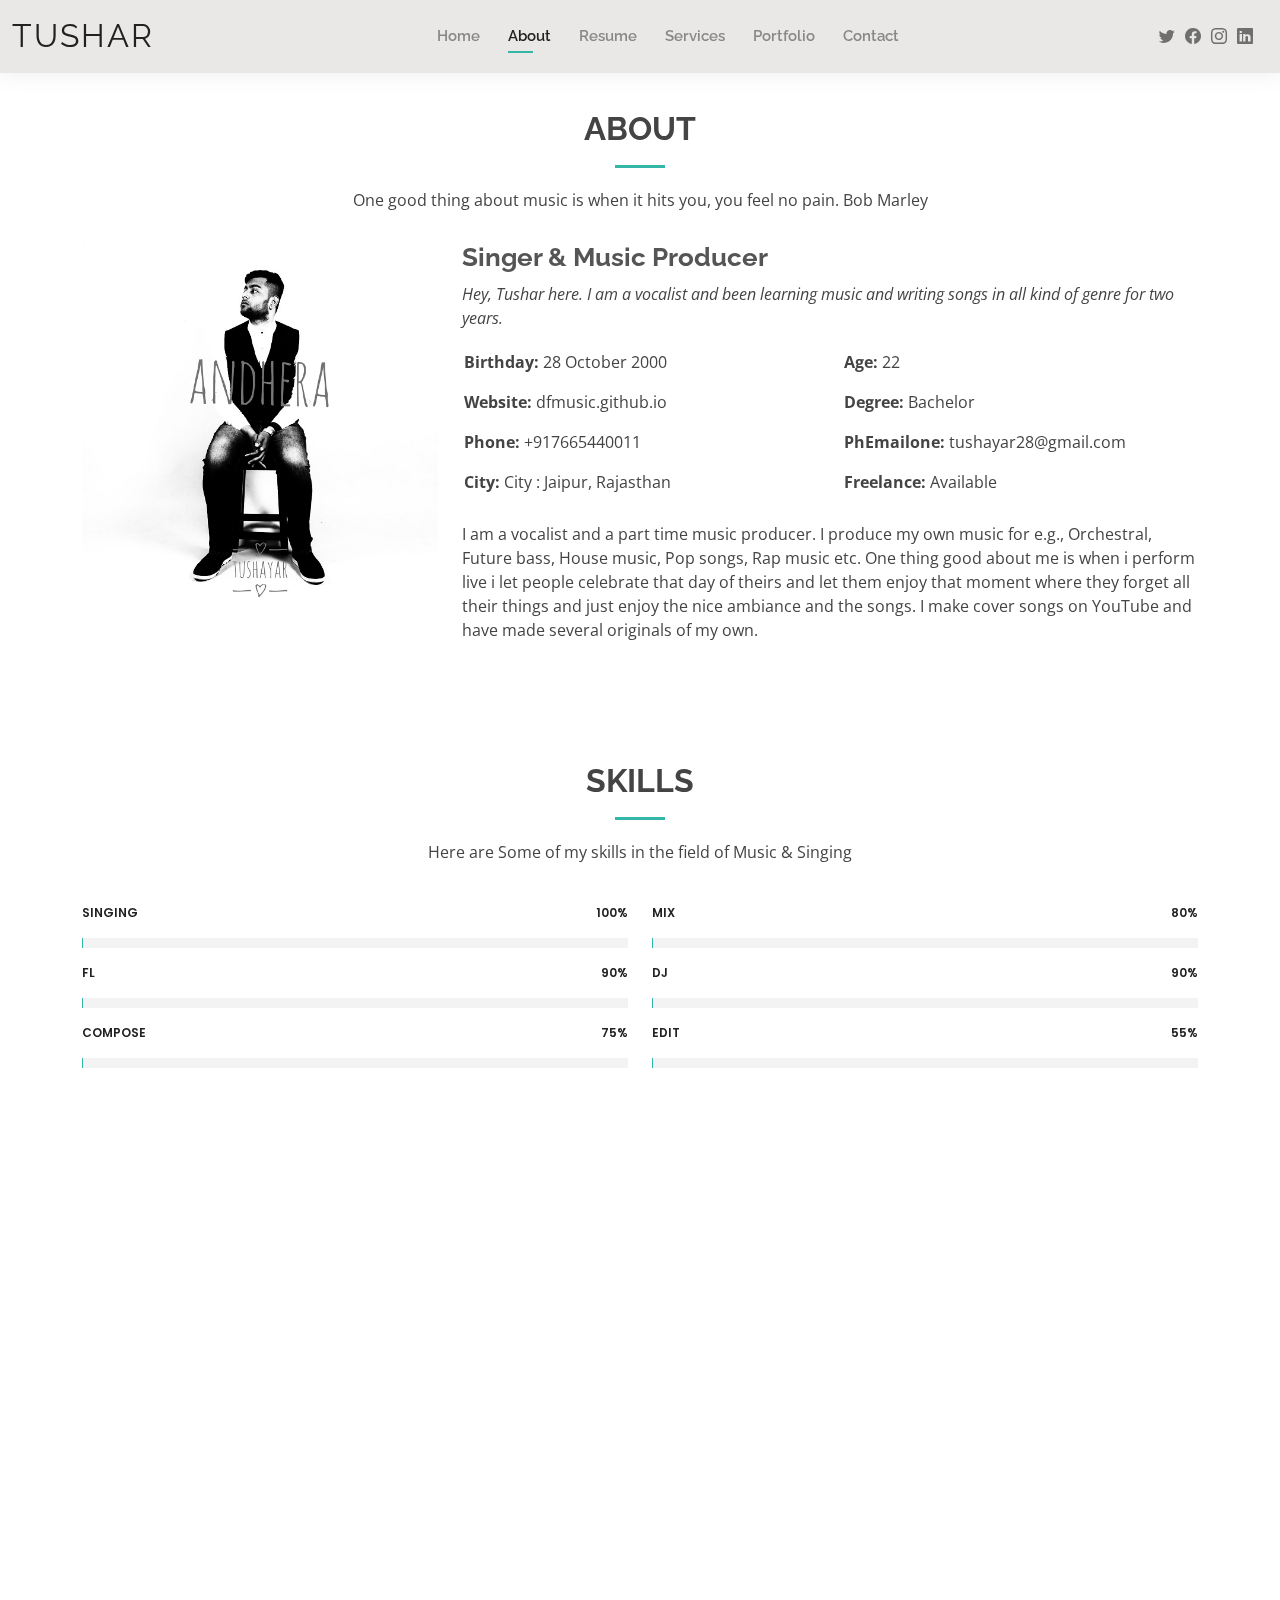
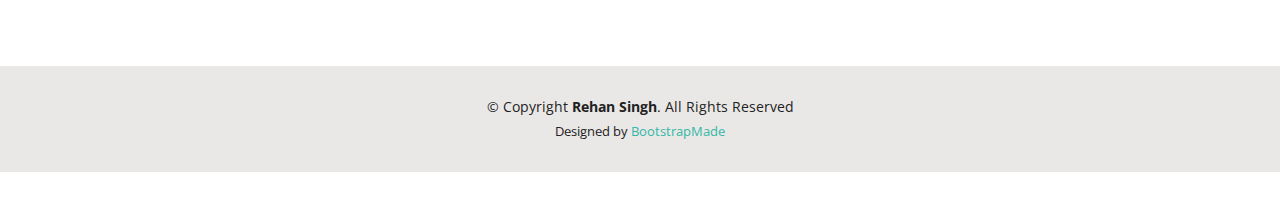
==== about.html @ 3a4e2740 "ReStructured" ====
<!DOCTYPE html>
<html lang="en">

<head>
  <meta charset="utf-8">
  <meta content="width=device-width, initial-scale=1.0" name="viewport">

  <title>About - TUSHAR SHARMA</title>
  <meta content="" name="description">
  <meta content="" name="keywords">

  <!-- Favicons -->
  <link href="assets/img/favicon.png" rel="icon">
  <link href="assets/img/apple-touch-icon.png" rel="apple-touch-icon">

  <!-- Google Fonts -->
  <link href="https://fonts.googleapis.com/css?family=Open+Sans:300,300i,400,400i,600,600i,700,700i|Raleway:300,300i,400,400i,500,500i,600,600i,700,700i|Poppins:300,300i,400,400i,500,500i,600,600i,700,700i" rel="stylesheet">

  <!-- Vendor CSS Files -->
  <link href="assets/vendor/aos/aos.css" rel="stylesheet">
  <link href="assets/vendor/bootstrap/css/bootstrap.min.css" rel="stylesheet">
  <link href="assets/vendor/bootstrap-icons/bootstrap-icons.css" rel="stylesheet">
  <link href="assets/vendor/boxicons/css/boxicons.min.css" rel="stylesheet">
  <link href="assets/vendor/glightbox/css/glightbox.min.css" rel="stylesheet">
  <link href="assets/vendor/swiper/swiper-bundle.min.css" rel="stylesheet">

  <!-- Template Main CSS File -->
  <link href="assets/css/style.css" rel="stylesheet">
</head>

<body>

  <!-- ======= Header ======= -->
  <header id="header" class="fixed-top">
    <div class="container-fluid d-flex justify-content-between align-items-center">

      <h1 class="logo me-auto me-lg-0"><a href="index.html">TUSHAR</a></h1>
      <!-- Uncomment below if you prefer to use an image logo -->
      <!-- <a href="index.html" class="logo"><img src="assets/img/logo.png" alt="" class="img-fluid"></a>-->

      <nav id="navbar" class="navbar order-last order-lg-0">
        <ul>
          <li><a href="index.html">Home</a></li>
          <li><a class="active" href="about.html">About</a></li>
          <li><a href="resume.html">Resume</a></li>
          <li><a href="services.html">Services</a></li>
          <li><a href="portfolio.html">Portfolio</a></li>
          <li><a href="contact.html">Contact</a></li>
        </ul>
        <i class="bi bi-list mobile-nav-toggle"></i>
      </nav><!-- .navbar -->

      <div class="header-social-links">
        <a href="#" class="twitter"><i class="bi bi-twitter"></i></a>
        <a href="#" class="facebook"><i class="bi bi-facebook"></i></a>
        <a href="#" class="instagram"><i class="bi bi-instagram"></i></a>
        <a href="#" class="linkedin"><i class="bi bi-linkedin"></i></i></a>
      </div>

    </div>

  </header><!-- End Header -->

  <main id="main">

    <!-- ======= About Section ======= -->
    <section id="about" class="about">
      <div class="container" data-aos="fade-up">

        <div class="section-title">
          <h2>About</h2>
          <p>One good thing about music is when it hits you, you feel no pain. Bob Marley</p>
        </div>

        <div class="row">
          <div class="col-lg-4">
            <img src="assets/img/about.jpeg" class="img-fluid" alt="">
          </div>
          <div class="col-lg-8 pt-4 pt-lg-0 content">
            <h3>Singer &amp; Music Producer</h3>
            <p class="fst-italic">
              Hey, Tushar here. I am a vocalist and been learning music and writing songs in all kind of genre for two years.
            </p>
            <div class="row">
              <div class="col-lg-6">
                <ul>
                  <li><i class="bi bi-rounded-right"></i> <strong>Birthday:</strong> 28 October 2000</li>
                  <li><i class="bi bi-rounded-right"></i> <strong>Website:</strong> dfmusic.github.io</li>
                  <li><i class="bi bi-rounded-right"></i> <strong>Phone:</strong> +917665440011</li>
                  <li><i class="bi bi-rounded-right"></i> <strong>City:</strong> City : Jaipur, Rajasthan</li>
                </ul>
              </div>
              <div class="col-lg-6">
                <ul>
                  <li><i class="bi bi-rounded-right"></i> <strong>Age:</strong> 22</li>
                  <li><i class="bi bi-rounded-right"></i> <strong>Degree:</strong> Bachelor</li>
                  <li><i class="bi bi-rounded-right"></i> <strong>PhEmailone:</strong> tushayar28@gmail.com</li>
                  <li><i class="bi bi-rounded-right"></i> <strong>Freelance:</strong> Available</li>
                </ul>
              </div>
            </div>
            <p>
              I am a vocalist and a part time music producer. I produce my own music for e.g., Orchestral, Future bass, House music, Pop songs, Rap music etc. 
              One thing good about me is when i perform live i let people celebrate that day of theirs and let them enjoy that moment where they forget all their things and just enjoy the nice ambiance and the songs. 
              I make cover songs on YouTube and have made several originals of my own.
            </p>
          </div>
        </div>

      </div>
    </section><!-- End About Section -->

    <!-- ======= Skills Section ======= -->
    <section id="skills" class="skills">
      <div class="container" data-aos="fade-up">

        <div class="section-title">
          <h2>Skills</h2>
          <p>Here are Some of my skills in the field of Music & Singing</p>
        </div>

        <div class="row skills-content">

          <div class="col-lg-6">

            <div class="progress">
              <span class="skill">singing <i class="val">100%</i></span>
              <div class="progress-bar-wrap">
                <div class="progress-bar" role="progressbar" aria-valuenow="100" aria-valuemin="0" aria-valuemax="100"></div>
              </div>
            </div>

            <div class="progress">
              <span class="skill">fl <i class="val">90%</i></span>
              <div class="progress-bar-wrap">
                <div class="progress-bar" role="progressbar" aria-valuenow="90" aria-valuemin="0" aria-valuemax="100"></div>
              </div>
            </div>

            <div class="progress">
              <span class="skill">compose <i class="val">75%</i></span>
              <div class="progress-bar-wrap">
                <div class="progress-bar" role="progressbar" aria-valuenow="75" aria-valuemin="0" aria-valuemax="100"></div>
              </div>
            </div>

          </div>

          <div class="col-lg-6">

            <div class="progress">
              <span class="skill">mix <i class="val">80%</i></span>
              <div class="progress-bar-wrap">
                <div class="progress-bar" role="progressbar" aria-valuenow="80" aria-valuemin="0" aria-valuemax="100"></div>
              </div>
            </div>

            <div class="progress">
              <span class="skill">dj <i class="val">90%</i></span>
              <div class="progress-bar-wrap">
                <div class="progress-bar" role="progressbar" aria-valuenow="90" aria-valuemin="0" aria-valuemax="100"></div>
              </div>
            </div>

            <div class="progress">
              <span class="skill">edit <i class="val">55%</i></span>
              <div class="progress-bar-wrap">
                <div class="progress-bar" role="progressbar" aria-valuenow="55" aria-valuemin="0" aria-valuemax="100"></div>
              </div>
            </div>

          </div>

        </div>

      </div>
    </section><!-- End Skills Section -->

    <!-- ======= Testimonials Section ======= -->
    <section id="testimonials" class="testimonials">
      <div class="container" data-aos="fade-up">

        <div class="section-title">
          <h2>Testimonials</h2>
          <p>Reviews fFom My Happy Clients</p>
        </div>

        <div class="testimonials-slider swiper" data-aos="fade-up" data-aos-delay="100">
          <div class="swiper-wrapper">

            <div class="swiper-slide">
              <div class="testimonial-item">
                <img src="assets/img/testimonials/rocky.jpg" class="testimonial-img" alt="">
                <h3>ROCKY</h3>
                <h4>Manager at U-BAR</h4>
                <p>
                  <i class="bx bxs-quote-alt-left quote-icon-left"></i>
                  A Very Amazing and a nice Live Performing Artist
                  <i class="bx bxs-quote-alt-right quote-icon-right"></i>
                </p>
              </div>
            </div><!-- End testimonial item -->

            <div class="swiper-slide">
              <div class="testimonial-item">
                <img src="assets/img/testimonials/rehan.jpg" class="testimonial-img" alt="">
                <h3>Rehan Singh</h3>
                <h4>Tech-Enthusiast</h4>
                <p>
                  <i class="bx bxs-quote-alt-left quote-icon-left"></i>
                  A Superb Artist. Dedicated Singer And a Nice Friend
                  <i class="bx bxs-quote-alt-right quote-icon-right"></i>
                </p>
              </div>
            </div><!-- End testimonial item -->

            <div class="swiper-slide">
              <div class="testimonial-item">
                <img src="assets/img/testimonials/testimonials-3.jpg" class="testimonial-img" alt="">
                <h3>add</h3>
                <h4>add</h4>
                <p>
                  <i class="bx bxs-quote-alt-left quote-icon-left"></i>
                  add
                  <i class="bx bxs-quote-alt-right quote-icon-right"></i>
                </p>
              </div>
            </div><!-- End testimonial item -->

            <div class="swiper-slide">
              <div class="testimonial-item">
                <img src="assets/img/testimonials/testimonials-4.jpg" class="testimonial-img" alt="">
                <h3>add</h3>
                <h4>Freelancer</h4>
                <p>
                  <i class="bx bxs-quote-alt-left quote-icon-left"></i>
                  add
                  <i class="bx bxs-quote-alt-right quote-icon-right"></i>
                </p>
              </div>
            </div><!-- End testimonial item -->

            <div class="swiper-slide">
              <div class="testimonial-item">
                <img src="assets/img/testimonials/testimonials-5.jpg" class="testimonial-img" alt="">
                <h3>Jo</h3>
                <h4>add</h4>
                <p>
                  <i class="bx bxs-quote-alt-left quote-icon-left"></i>
                  add
                  <i class="bx bxs-quote-alt-right quote-icon-right"></i>
                </p>
              </div>
            </div><!-- End testimonial item -->

          </div>
          <div class="swiper-pagination"></div>
        </div>

      </div>
    </section><!-- End Testimonials Section -->

  </main><!-- End #main -->

  <!-- ======= Footer ======= -->
  <footer id="footer">
    <div class="container">
      <div class="copyright">
        &copy; Copyright <strong><span>Rehan Singh</span></strong>. All Rights Reserved
      </div>
      <div class="credits">
        <!-- All the links in the footer should remain intact. -->
        <!-- You can delete the links only if you purchased the pro version. -->
        <!-- Licensing information: https://bootstrapmade.com/license/ -->
        <!-- Purchase the pro version with working PHP/AJAX contact form: https://bootstrapmade.com/kelly-free-bootstrap-cv-resume-html-template/ -->
        Designed by <a href="https://bootstrapmade.com/">BootstrapMade</a>
      </div>
    </div>
  </footer><!-- End  Footer -->

  <div id="preloader"></div>
  <a href="#" class="back-to-top d-flex align-items-center justify-content-center"><i class="bi bi-arrow-up-short"></i></a>

  <!-- Vendor JS Files -->
  <script src="assets/vendor/purecounter/purecounter.js"></script>
  <script src="assets/vendor/aos/aos.js"></script>
  <script src="assets/vendor/bootstrap/js/bootstrap.bundle.min.js"></script>
  <script src="assets/vendor/glightbox/js/glightbox.min.js"></script>
  <script src="assets/vendor/isotope-layout/isotope.pkgd.min.js"></script>
  <script src="assets/vendor/swiper/swiper-bundle.min.js"></script>
  <script src="assets/vendor/waypoints/noframework.waypoints.js"></script>
  <script src="assets/vendor/php-email-form/validate.js"></script>

  <!-- Template Main JS File -->
  <script src="assets/js/main.js"></script>

</body>

</html>
---- assets/css/style.css ----
/**
* Template Name: Kelly - v4.7.0
* Template URL: https://bootstrapmade.com/kelly-free-bootstrap-cv-resume-html-template/
* Author: BootstrapMade.com
* License: https://bootstrapmade.com/license/
*/

/*--------------------------------------------------------------
# General
--------------------------------------------------------------*/
body {
  font-family: "Open Sans", sans-serif;
  color: #444444;
}

a {
  color: #34b7a7;
  text-decoration: none;
}

a:hover {
  color: #51cdbe;
  text-decoration: none;
}

h1, h2, h3, h4, h5, h6 {
  font-family: "Raleway", sans-serif;
}

#main {
  margin-top: 50px;
}
@media (max-width: 992px) {
  #main {
    margin-top: 30px;
  }
}

/*--------------------------------------------------------------
# Preloader
--------------------------------------------------------------*/
#preloader {
  position: fixed;
  top: 0;
  left: 0;
  right: 0;
  bottom: 0;
  z-index: 9999;
  overflow: hidden;
  background: #fff;
}

#preloader:before {
  content: "";
  position: fixed;
  top: calc(50% - 30px);
  left: calc(50% - 30px);
  border: 6px solid #34b7a7;
  border-top-color: #dcf5f2;
  border-radius: 50%;
  width: 60px;
  height: 60px;
  -webkit-animation: animate-preloader 1s linear infinite;
  animation: animate-preloader 1s linear infinite;
}

@-webkit-keyframes animate-preloader {
  0% {
    transform: rotate(0deg);
  }
  100% {
    transform: rotate(360deg);
  }
}

@keyframes animate-preloader {
  0% {
    transform: rotate(0deg);
  }
  100% {
    transform: rotate(360deg);
  }
}
/*--------------------------------------------------------------
# Back to top button
--------------------------------------------------------------*/
.back-to-top {
  position: fixed;
  visibility: hidden;
  opacity: 0;
  right: 15px;
  bottom: 15px;
  z-index: 996;
  background: #34b7a7;
  width: 40px;
  height: 40px;
  border-radius: 50px;
  transition: all 0.4s;
}
.back-to-top i {
  font-size: 24px;
  color: #fff;
  line-height: 0;
}
.back-to-top:hover {
  background: #49cbbb;
  color: #fff;
}
.back-to-top.active {
  visibility: visible;
  opacity: 1;
}

/*--------------------------------------------------------------
# Header
--------------------------------------------------------------*/
#header {
  background: #e9e8e6;
  box-shadow: 0px 0px 25px 0 rgba(0, 0, 0, 0.08);
  z-index: 997;
  padding: 15px 0;
}
#header .logo {
  font-size: 32px;
  margin: 0;
  padding: 0;
  line-height: 1;
  font-weight: 400;
  letter-spacing: 2px;
  text-transform: uppercase;
}
#header .logo a {
  color: #222222;
}
#header .logo img {
  max-height: 40px;
}
@media (max-width: 992px) {
  #header .logo {
    font-size: 28px;
  }
}

/*--------------------------------------------------------------
# Header Social Links
--------------------------------------------------------------*/
.header-social-links {
  padding-right: 15px;
}
.header-social-links a {
  color: #6f6f6f;
  padding-left: 6px;
  display: inline-block;
  line-height: 0px;
  transition: 0.3s;
  font-size: 16px;
}
.header-social-links a:hover {
  color: #34b7a7;
}

/*--------------------------------------------------------------
# Navigation Menu
--------------------------------------------------------------*/
/**
* Desktop Navigation 
*/
.navbar {
  padding: 0;
}
.navbar ul {
  margin: 0;
  padding: 0;
  display: flex;
  list-style: none;
  align-items: center;
}
.navbar li {
  position: relative;
  padding: 10px 0 10px 28px;
}
.navbar a, .navbar a:focus {
  display: flex;
  align-items: center;
  justify-content: space-between;
  font-family: "Raleway", sans-serif;
  font-size: 15px;
  font-weight: 600;
  color: #888888;
  white-space: nowrap;
  transition: 0.3s;
  position: relative;
}
.navbar a i, .navbar a:focus i {
  font-size: 12px;
  line-height: 0;
  margin-left: 5px;
}
.navbar > ul > li > a:before {
  content: "";
  position: absolute;
  width: 0;
  height: 2px;
  bottom: -5px;
  left: 0;
  background-color: #34b7a7;
  visibility: hidden;
  width: 0px;
  transition: all 0.3s ease-in-out 0s;
}
.navbar a:hover:before, .navbar li:hover > a:before, .navbar .active:before {
  visibility: visible;
  width: 25px;
}
.navbar a:hover, .navbar .active, .navbar .active:focus, .navbar li:hover > a {
  color: #222222;
}
.navbar .dropdown ul {
  display: block;
  position: absolute;
  left: 14px;
  top: calc(100% + 30px);
  margin: 0;
  padding: 10px 0;
  z-index: 99;
  opacity: 0;
  visibility: hidden;
  background: #fff;
  box-shadow: 0px 0px 30px rgba(127, 137, 161, 0.25);
  transition: 0.3s;
  border-radius: 4px;
}
.navbar .dropdown ul li {
  min-width: 200px;
  padding: 0;
}
.navbar .dropdown ul a {
  padding: 10px 20px;
  font-size: 15px;
  text-transform: none;
  font-weight: 600;
}
.navbar .dropdown ul a i {
  font-size: 12px;
}
.navbar .dropdown ul a:hover, .navbar .dropdown ul .active:hover, .navbar .dropdown ul li:hover > a {
  color: #34b7a7;
}
.navbar .dropdown:hover > ul {
  opacity: 1;
  top: 100%;
  visibility: visible;
}
.navbar .dropdown .dropdown ul {
  top: 0;
  left: calc(100% - 30px);
  visibility: hidden;
}
.navbar .dropdown .dropdown:hover > ul {
  opacity: 1;
  top: 0;
  left: 100%;
  visibility: visible;
}
@media (max-width: 1366px) {
  .navbar .dropdown .dropdown ul {
    left: -90%;
  }
  .navbar .dropdown .dropdown:hover > ul {
    left: -100%;
  }
}

/**
* Mobile Navigation 
*/
.mobile-nav-toggle {
  color: #222222;
  font-size: 28px;
  cursor: pointer;
  display: none;
  line-height: 0;
  transition: 0.5s;
}
.mobile-nav-toggle.bi-x {
  color: #fff;
}

@media (max-width: 991px) {
  .mobile-nav-toggle {
    display: block;
  }

  .navbar ul {
    display: none;
  }
}
.navbar-mobile {
  position: fixed;
  overflow: hidden;
  top: 0;
  right: 0;
  left: 0;
  bottom: 0;
  background: rgba(9, 9, 9, 0.9);
  transition: 0.3s;
  z-index: 999;
}
.navbar-mobile .mobile-nav-toggle {
  position: absolute;
  top: 15px;
  right: 15px;
}
.navbar-mobile ul {
  display: block;
  position: absolute;
  top: 55px;
  right: 15px;
  bottom: 15px;
  left: 15px;
  padding: 10px 0;
  border-radius: 10px;
  background-color: #fff;
  overflow-y: auto;
  transition: 0.3s;
}
.navbar-mobile a, .navbar-mobile a:focus {
  font-size: 15px;
  padding-right: 15px;
  color: #222222;
}
.navbar-mobile a:hover, .navbar-mobile .active, .navbar-mobile li:hover > a {
  color: #34b7a7;
}
.navbar-mobile .getstarted, .navbar-mobile .getstarted:focus {
  margin: 15px;
}
.navbar-mobile .dropdown ul {
  position: static;
  display: none;
  margin: 10px 20px;
  padding: 10px 0;
  z-index: 99;
  opacity: 1;
  visibility: visible;
  background: #fff;
  box-shadow: 0px 0px 30px rgba(127, 137, 161, 0.25);
}
.navbar-mobile .dropdown ul li {
  min-width: 200px;
}
.navbar-mobile .dropdown ul a {
  padding: 10px 20px;
}
.navbar-mobile .dropdown ul a i {
  font-size: 12px;
}
.navbar-mobile .dropdown ul a:hover, .navbar-mobile .dropdown ul .active:hover, .navbar-mobile .dropdown ul li:hover > a {
  color: #34b7a7;
}
.navbar-mobile .dropdown > .dropdown-active {
  display: block;
}

/*--------------------------------------------------------------
# Hero Section
--------------------------------------------------------------*/
#hero {
  width: 100%;
  height: 100vh;
  background: url("../img/hero-bg.png") top right;
  background-size: cover;
}
#hero .container {
  padding-top: 70px;
  position: relative;
}
@media (max-width: 992px) {
  #hero .container {
    padding-top: 58px;
  }
}
#hero h1 {
  margin: 0;
  font-size: 48px;
  font-weight: 700;
  line-height: 56px;
  color: #222222;
}
#hero h2 {
  color: #6f6f6f;
  margin: 10px 0 0 0;
  font-size: 22px;
}
#hero .btn-about {
  font-family: "Raleway", sans-serif;
  text-transform: uppercase;
  font-weight: 600;
  font-size: 12px;
  letter-spacing: 1px;
  display: inline-block;
  padding: 12px 40px;
  border-radius: 50px;
  transition: 0.5s;
  margin-top: 30px;
  color: #fff;
  background: #34b7a7;
}
#hero .btn-about:hover {
  background: #3dc8b7;
}
@media (min-width: 1024px) {
  #hero {
    background-attachment: fixed;
  }
}
@media (max-width: 992px) {
  #hero:before {
    content: "";
    background: rgba(255, 255, 255, 0.8);
    position: absolute;
    bottom: 0;
    top: 0;
    left: 0;
    right: 0;
  }
  #hero h1 {
    font-size: 28px;
    line-height: 36px;
  }
  #hero h2 {
    font-size: 18px;
    line-height: 24px;
  }
}

/*--------------------------------------------------------------
# Sections General
--------------------------------------------------------------*/
section {
  padding: 60px 0;
}

.section-bg {
  background-color: #e7f8f6;
}

.section-title {
  text-align: center;
  padding-bottom: 30px;
}
.section-title h2 {
  font-size: 32px;
  font-weight: bold;
  text-transform: uppercase;
  margin-bottom: 20px;
  padding-bottom: 20px;
  position: relative;
}
.section-title h2::after {
  content: "";
  position: absolute;
  display: block;
  width: 50px;
  height: 3px;
  background: #34b7a7;
  bottom: 0;
  left: calc(50% - 25px);
}
.section-title p {
  margin-bottom: 0;
}

/*--------------------------------------------------------------
# Cta
--------------------------------------------------------------*/
.cta {
  background: linear-gradient(rgba(0, 0, 0, 0.6), rgba(0, 0, 0, 0.6)), url("../img/bg-1.jpg") fixed center center;
  background-size: cover;
  padding: 80px 0;
}
.cta h3 {
  color: #fff;
  font-size: 28px;
  font-weight: 700;
}
.cta p {
  color: #fff;
}
.cta .cta-btn {
  font-family: "Raleway", sans-serif;
  text-transform: uppercase;
  font-weight: 500;
  font-size: 16px;
  letter-spacing: 1px;
  display: inline-block;
  padding: 8px 20px;
  border-radius: 2px;
  transition: 0.5s;
  margin: 10px;
  border: 2px solid #fff;
  color: #fff;
}
.cta .cta-btn:hover {
  background: #34b7a7;
  border: 2px solid #34b7a7;
}
@media (max-width: 1024px) {
  .cta {
    background-attachment: scroll;
  }
}
@media (min-width: 769px) {
  .cta .cta-btn-container {
    display: flex;
    align-items: center;
    justify-content: flex-end;
  }
}

/*--------------------------------------------------------------
# About
--------------------------------------------------------------*/
.about .content h3 {
  font-weight: 700;
  font-size: 26px;
  color: #555555;
}
.about .content ul {
  list-style: none;
  padding: 0;
}
.about .content ul li {
  padding-bottom: 10px;
}
.about .content ul i {
  font-size: 20px;
  padding-right: 2px;
  color: #34b7a7;
}
.about .content p:last-child {
  margin-bottom: 0;
}

/*--------------------------------------------------------------
# Skills
--------------------------------------------------------------*/
.skills .progress {
  height: 60px;
  display: block;
  background: none;
  border-radius: 0;
}
.skills .progress .skill {
  padding: 10px 0;
  margin: 0 0 6px 0;
  text-transform: uppercase;
  display: block;
  font-weight: 600;
  font-family: "Poppins", sans-serif;
  color: #222222;
}
.skills .progress .skill .val {
  float: right;
  font-style: normal;
}
.skills .progress-bar-wrap {
  background: #f3f3f3;
}
.skills .progress-bar {
  width: 1px;
  height: 10px;
  transition: 0.9s;
  background-color: #34b7a7;
}

/*--------------------------------------------------------------
# Facts
--------------------------------------------------------------*/
.facts .counters span {
  font-size: 48px;
  display: block;
  color: #34b7a7;
}
.facts .counters p {
  padding: 0;
  margin: 0 0 20px 0;
  font-family: "Raleway", sans-serif;
  font-size: 14px;
}

/*--------------------------------------------------------------
# Testimonials
--------------------------------------------------------------*/
.testimonials .section-header {
  margin-bottom: 40px;
}
.testimonials .testimonials-carousel, .testimonials .testimonials-slider {
  overflow: hidden;
}
.testimonials .testimonial-item {
  text-align: center;
}
.testimonials .testimonial-item .testimonial-img {
  width: 120px;
  border-radius: 50%;
  border: 4px solid #fff;
  margin: 0 auto;
}
.testimonials .testimonial-item h3 {
  font-size: 20px;
  font-weight: bold;
  margin: 10px 0 5px 0;
  color: #111;
}
.testimonials .testimonial-item h4 {
  font-size: 14px;
  color: #999;
  margin: 0 0 15px 0;
}
.testimonials .testimonial-item .quote-icon-left, .testimonials .testimonial-item .quote-icon-right {
  color: #c8efea;
  font-size: 26px;
}
.testimonials .testimonial-item .quote-icon-left {
  display: inline-block;
  left: -5px;
  position: relative;
}
.testimonials .testimonial-item .quote-icon-right {
  display: inline-block;
  right: -5px;
  position: relative;
  top: 10px;
}
.testimonials .testimonial-item p {
  font-style: italic;
  margin: 0 auto 15px auto;
}
@media (min-width: 992px) {
  .testimonials .testimonial-item p {
    width: 80%;
  }
}
.testimonials .swiper-pagination {
  margin-top: 20px;
  position: relative;
}
.testimonials .swiper-pagination .swiper-pagination-bullet {
  width: 12px;
  height: 12px;
  background-color: #fff;
  opacity: 1;
  border: 1px solid #34b7a7;
}
.testimonials .swiper-pagination .swiper-pagination-bullet-active {
  background-color: #34b7a7;
}

/*--------------------------------------------------------------
# Resume
--------------------------------------------------------------*/
.resume .resume-title {
  font-size: 26px;
  font-weight: 400;
  margin-top: 20px;
  margin-bottom: 20px;
  color: #222222;
}
.resume .resume-item {
  padding: 0 0 20px 20px;
  margin-top: -2px;
  border-left: 2px solid #34b7a7;
  position: relative;
}
.resume .resume-item h4 {
  line-height: 18px;
  font-size: 18px;
  font-weight: 600;
  font-family: "Poppins", sans-serif;
  color: #1d685f;
  margin-bottom: 10px;
}
.resume .resume-item h5 {
  font-size: 16px;
  background: #effbf9;
  padding: 5px 15px;
  display: inline-block;
  font-weight: 600;
  margin-bottom: 10px;
  color: #34b7a7;
}
.resume .resume-item ul {
  padding-left: 20px;
}
.resume .resume-item ul li {
  padding-bottom: 10px;
}
.resume .resume-item:last-child {
  padding-bottom: 0;
}
.resume .resume-item::before {
  content: "";
  position: absolute;
  width: 16px;
  height: 16px;
  border-radius: 50px;
  left: -9px;
  top: 0;
  background: #fff;
  border: 2px solid #34b7a7;
}

/*--------------------------------------------------------------
# Services
--------------------------------------------------------------*/
.services .icon-box {
  text-align: center;
  padding: 70px 20px 80px 20px;
  transition: all ease-in-out 0.3s;
  background: #fff;
  box-shadow: 0px 0 35px 0 rgba(0, 0, 0, 0.08);
}
.services .icon-box .icon {
  margin: 0 auto;
  width: 100px;
  height: 100px;
  display: flex;
  align-items: center;
  justify-content: center;
  transition: ease-in-out 0.3s;
  position: relative;
}
.services .icon-box .icon i {
  font-size: 36px;
  transition: 0.5s;
  position: relative;
}
.services .icon-box .icon svg {
  position: absolute;
  top: 0;
  left: 0;
}
.services .icon-box .icon svg path {
  transition: 0.5s;
  fill: #f5f5f5;
}
.services .icon-box h4 {
  font-weight: 600;
  margin: 10px 0 15px 0;
  font-size: 22px;
}
.services .icon-box h4 a {
  color: #222222;
  transition: ease-in-out 0.3s;
}
.services .icon-box p {
  line-height: 24px;
  font-size: 14px;
  margin-bottom: 0;
}
.services .iconbox-blue i {
  color: #47aeff;
}
.services .iconbox-blue:hover .icon i {
  color: #fff;
}
.services .iconbox-blue:hover .icon path {
  fill: #47aeff;
}
.services .iconbox-orange i {
  color: #ffa76e;
}
.services .iconbox-orange:hover .icon i {
  color: #fff;
}
.services .iconbox-orange:hover .icon path {
  fill: #ffa76e;
}
.services .iconbox-pink i {
  color: #e80368;
}
.services .iconbox-pink:hover .icon i {
  color: #fff;
}
.services .iconbox-pink:hover .icon path {
  fill: #e80368;
}
.services .iconbox-yellow i {
  color: #ffbb2c;
}
.services .iconbox-yellow:hover .icon i {
  color: #fff;
}
.services .iconbox-yellow:hover .icon path {
  fill: #ffbb2c;
}
.services .iconbox-red i {
  color: #ff5828;
}
.services .iconbox-red:hover .icon i {
  color: #fff;
}
.services .iconbox-red:hover .icon path {
  fill: #ff5828;
}
.services .iconbox-teal i {
  color: #11dbcf;
}
.services .iconbox-teal:hover .icon i {
  color: #fff;
}
.services .iconbox-teal:hover .icon path {
  fill: #11dbcf;
}

/*--------------------------------------------------------------
# Portfolio
--------------------------------------------------------------*/
.portfolio .portfolio-item {
  margin-bottom: 30px;
}
.portfolio #portfolio-flters {
  padding: 0;
  margin: 0 auto 20px auto;
  list-style: none;
  text-align: center;
}
.portfolio #portfolio-flters li {
  cursor: pointer;
  display: inline-block;
  padding: 8px 16px 10px 16px;
  font-size: 13px;
  font-weight: 500;
  line-height: 1;
  text-transform: uppercase;
  color: #444444;
  margin-bottom: 5px;
  transition: all 0.3s ease-in-out;
  border-radius: 50px;
}
.portfolio #portfolio-flters li:hover, .portfolio #portfolio-flters li.filter-active {
  color: #fff;
  background: #34b7a7;
}
.portfolio #portfolio-flters li:last-child {
  margin-right: 0;
}
.portfolio .portfolio-wrap {
  transition: 0.3s;
  position: relative;
  overflow: hidden;
  z-index: 1;
  background: rgba(34, 34, 34, 0.6);
}
.portfolio .portfolio-wrap::before {
  content: "";
  background: rgba(34, 34, 34, 0.6);
  position: absolute;
  left: 0;
  right: 0;
  top: 0;
  bottom: 0;
  transition: all ease-in-out 0.3s;
  z-index: 2;
  opacity: 0;
}
.portfolio .portfolio-wrap img {
  transition: all ease-in-out 0.3s;
}
.portfolio .portfolio-wrap .portfolio-info {
  opacity: 0;
  position: absolute;
  top: 0;
  left: 0;
  right: 0;
  bottom: 0;
  z-index: 3;
  transition: all ease-in-out 0.3s;
  display: flex;
  flex-direction: column;
  justify-content: flex-end;
  align-items: flex-start;
  padding: 20px;
}
.portfolio .portfolio-wrap .portfolio-info h4 {
  font-size: 20px;
  color: #fff;
  font-weight: 600;
}
.portfolio .portfolio-wrap .portfolio-info p {
  color: rgba(255, 255, 255, 0.7);
  font-size: 14px;
  text-transform: uppercase;
  padding: 0;
  margin: 0;
  font-style: italic;
}
.portfolio .portfolio-wrap .portfolio-links {
  text-align: center;
  z-index: 4;
}
.portfolio .portfolio-wrap .portfolio-links a {
  color: #fff;
  margin: 0 5px 0 0;
  font-size: 28px;
  display: inline-block;
  transition: 0.3s;
}
.portfolio .portfolio-wrap .portfolio-links a:hover {
  color: #78d9cd;
}
.portfolio .portfolio-wrap:hover::before {
  opacity: 1;
}
.portfolio .portfolio-wrap:hover img {
  transform: scale(1.2);
}
.portfolio .portfolio-wrap:hover .portfolio-info {
  opacity: 1;
}

/*--------------------------------------------------------------
# Portfolio Details
--------------------------------------------------------------*/
.portfolio-details {
  padding-top: 0;
}
.portfolio-details .portfolio-details-slider img {
  width: 100%;
}
.portfolio-details .portfolio-details-slider .swiper-pagination {
  margin-top: 20px;
  position: relative;
}
.portfolio-details .portfolio-details-slider .swiper-pagination .swiper-pagination-bullet {
  width: 12px;
  height: 12px;
  background-color: #fff;
  opacity: 1;
  border: 1px solid #34b7a7;
}
.portfolio-details .portfolio-details-slider .swiper-pagination .swiper-pagination-bullet-active {
  background-color: #34b7a7;
}
.portfolio-details .portfolio-info {
  padding: 30px;
  box-shadow: 0px 0 30px rgba(34, 34, 34, 0.08);
}
.portfolio-details .portfolio-info h3 {
  font-size: 22px;
  font-weight: 700;
  margin-bottom: 20px;
  padding-bottom: 20px;
  border-bottom: 1px solid #eee;
}
.portfolio-details .portfolio-info ul {
  list-style: none;
  padding: 0;
  font-size: 15px;
}
.portfolio-details .portfolio-info ul li + li {
  margin-top: 10px;
}
.portfolio-details .portfolio-description {
  padding-top: 30px;
}
.portfolio-details .portfolio-description h2 {
  font-size: 26px;
  font-weight: 700;
  margin-bottom: 20px;
}
.portfolio-details .portfolio-description p {
  padding: 0;
}

/*--------------------------------------------------------------
# Contact
--------------------------------------------------------------*/
.contact .info {
  width: 100%;
  background: #fff;
}
.contact .info i {
  font-size: 20px;
  color: #34b7a7;
  float: left;
  width: 44px;
  height: 44px;
  background: #effbf9;
  display: flex;
  justify-content: center;
  align-items: center;
  border-radius: 50px;
  transition: all 0.3s ease-in-out;
}
.contact .info h4 {
  padding: 0 0 0 60px;
  font-size: 22px;
  font-weight: 600;
  margin-bottom: 5px;
  color: #222222;
}
.contact .info p {
  padding: 0 0 0 60px;
  margin-bottom: 0;
  font-size: 14px;
  color: #555555;
}
.contact .info .email, .contact .info .phone {
  margin-top: 40px;
}
.contact .info .email:hover i, .contact .info .address:hover i, .contact .info .phone:hover i {
  background: #34b7a7;
  color: #fff;
}
.contact .php-email-form {
  width: 100%;
  background: #fff;
}
.contact .php-email-form .form-group {
  padding-bottom: 8px;
}
.contact .php-email-form .error-message {
  display: none;
  color: #fff;
  background: #ed3c0d;
  text-align: center;
  padding: 15px;
  font-weight: 600;
}
.contact .php-email-form .sent-message {
  display: none;
  color: #fff;
  background: #18d26e;
  text-align: center;
  padding: 15px;
  font-weight: 600;
}
.contact .php-email-form .loading {
  display: none;
  background: #fff;
  text-align: center;
  padding: 15px;
}
.contact .php-email-form .loading:before {
  content: "";
  display: inline-block;
  border-radius: 50%;
  width: 24px;
  height: 24px;
  margin: 0 10px -6px 0;
  border: 3px solid #18d26e;
  border-top-color: #eee;
  -webkit-animation: animate-loading 1s linear infinite;
  animation: animate-loading 1s linear infinite;
}
.contact .php-email-form input, .contact .php-email-form textarea {
  border-radius: 4px;
  box-shadow: none;
  font-size: 14px;
}
.contact .php-email-form input:focus, .contact .php-email-form textarea:focus {
  border-color: #34b7a7;
}
.contact .php-email-form input {
  height: 44px;
}
.contact .php-email-form textarea {
  padding: 10px 12px;
}
.contact .php-email-form button[type=submit] {
  background: #34b7a7;
  border: 0;
  padding: 10px 30px 12px 30px;
  color: #fff;
  transition: 0.4s;
  border-radius: 50px;
}
.contact .php-email-form button[type=submit]:hover {
  background: #3dc8b7;
}
@-webkit-keyframes animate-loading {
  0% {
    transform: rotate(0deg);
  }
  100% {
    transform: rotate(360deg);
  }
}
@keyframes animate-loading {
  0% {
    transform: rotate(0deg);
  }
  100% {
    transform: rotate(360deg);
  }
}

/*--------------------------------------------------------------
# Footer
--------------------------------------------------------------*/
#footer {
  background: #e9e8e6;
  padding: 30px 0;
  color: #222222;
  font-size: 14px;
  text-align: center;
}
#footer .credits {
  padding-top: 5px;
  font-size: 13px;
}
#footer .credits a {
  color: #34b7a7;
}
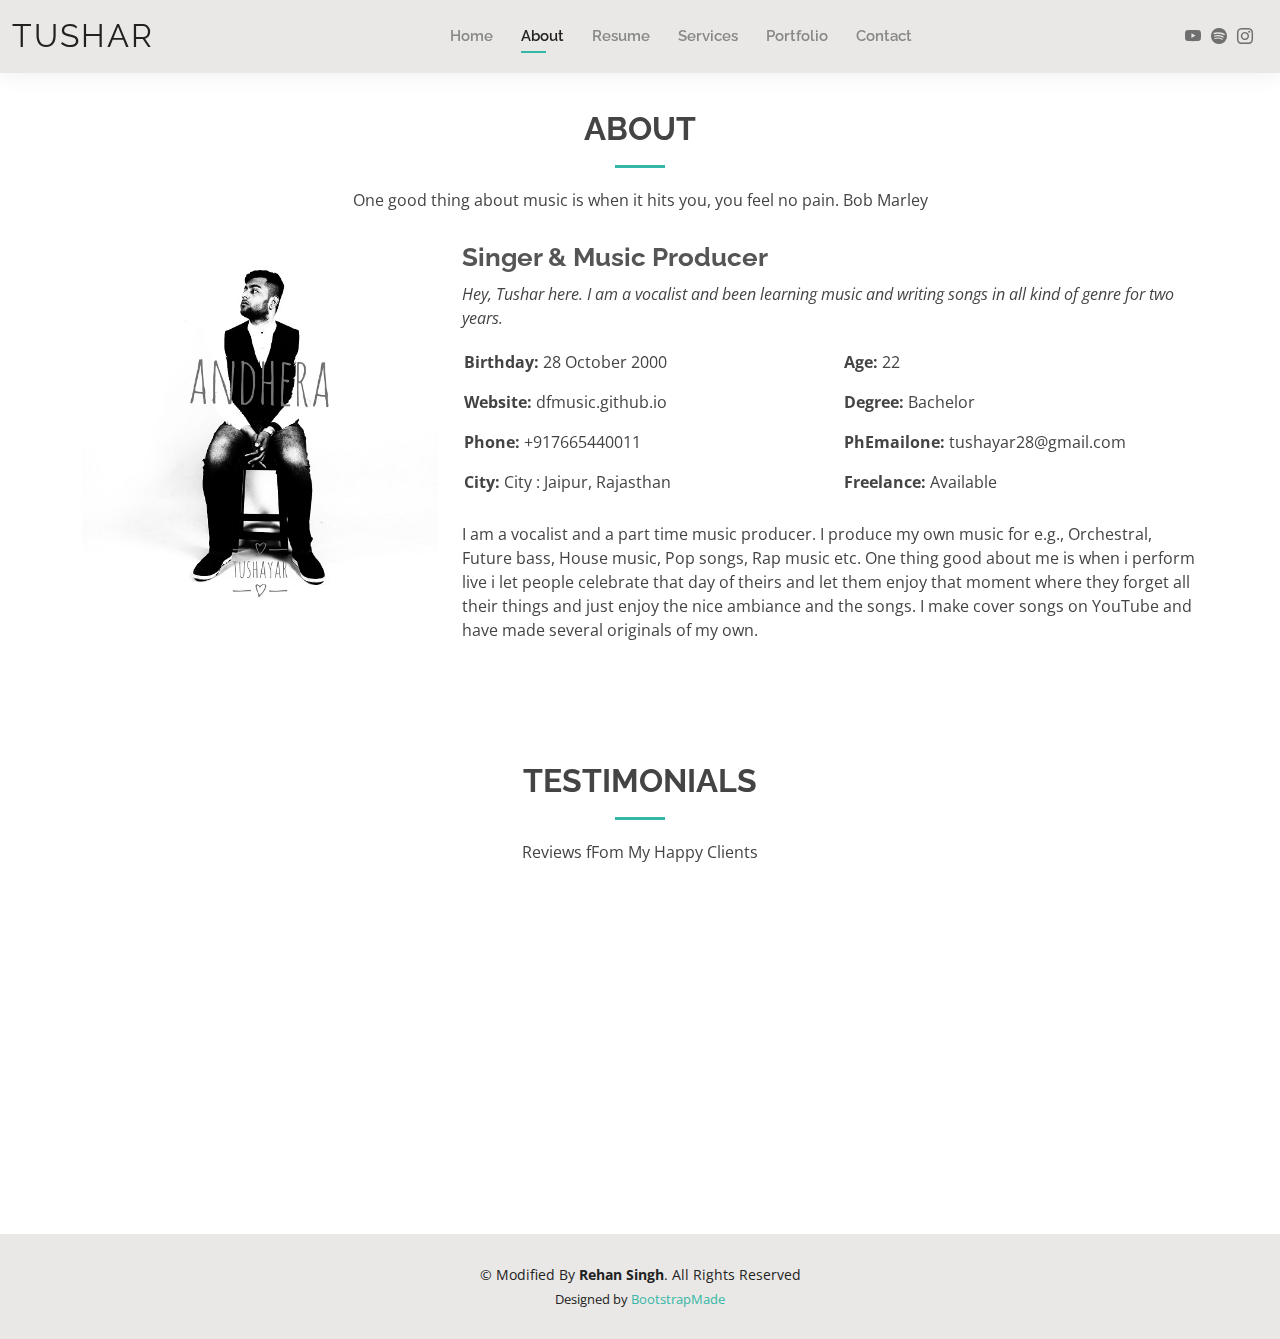
==== commit 04fe74ba: "Few Changes" ====
--- a/about.html
+++ b/about.html
@@ -5,7 +5,7 @@
   <meta charset="utf-8">
   <meta content="width=device-width, initial-scale=1.0" name="viewport">
 
-  <title>About - TUSHAR SHARMA</title>
+  <title>About - TUSHAR</title>
   <meta content="" name="description">
   <meta content="" name="keywords">
 
@@ -51,10 +51,9 @@
       </nav><!-- .navbar -->
 
       <div class="header-social-links">
-        <a href="#" class="twitter"><i class="bi bi-twitter"></i></a>
-        <a href="#" class="facebook"><i class="bi bi-facebook"></i></a>
-        <a href="#" class="instagram"><i class="bi bi-instagram"></i></a>
-        <a href="#" class="linkedin"><i class="bi bi-linkedin"></i></i></a>
+        <a href="https://youtube.com/channel/UC3KJR4J_OxEs8AWywJuVCNg" class="youtube"><i class="bi bi-youtube"></i></a>
+        <a href="https://open.spotify.com/artist/0tUo95liBIKFABFh6OFcm0?si=yOZz2gj-QFGHLR7sxGc4ZQ&utm_source=copy-link" class="spotify"><i class="bi bi-spotify"></i></a>
+        <a href="https://instagram.com/Tushayarofficial" class="instagram"><i class="bi bi-instagram"></i></a>
       </div>
 
     </div>
@@ -110,72 +109,6 @@
       </div>
     </section><!-- End About Section -->
 
-    <!-- ======= Skills Section ======= -->
-    <section id="skills" class="skills">
-      <div class="container" data-aos="fade-up">
-
-        <div class="section-title">
-          <h2>Skills</h2>
-          <p>Here are Some of my skills in the field of Music & Singing</p>
-        </div>
-
-        <div class="row skills-content">
-
-          <div class="col-lg-6">
-
-            <div class="progress">
-              <span class="skill">singing <i class="val">100%</i></span>
-              <div class="progress-bar-wrap">
-                <div class="progress-bar" role="progressbar" aria-valuenow="100" aria-valuemin="0" aria-valuemax="100"></div>
-              </div>
-            </div>
-
-            <div class="progress">
-              <span class="skill">fl <i class="val">90%</i></span>
-              <div class="progress-bar-wrap">
-                <div class="progress-bar" role="progressbar" aria-valuenow="90" aria-valuemin="0" aria-valuemax="100"></div>
-              </div>
-            </div>
-
-            <div class="progress">
-              <span class="skill">compose <i class="val">75%</i></span>
-              <div class="progress-bar-wrap">
-                <div class="progress-bar" role="progressbar" aria-valuenow="75" aria-valuemin="0" aria-valuemax="100"></div>
-              </div>
-            </div>
-
-          </div>
-
-          <div class="col-lg-6">
-
-            <div class="progress">
-              <span class="skill">mix <i class="val">80%</i></span>
-              <div class="progress-bar-wrap">
-                <div class="progress-bar" role="progressbar" aria-valuenow="80" aria-valuemin="0" aria-valuemax="100"></div>
-              </div>
-            </div>
-
-            <div class="progress">
-              <span class="skill">dj <i class="val">90%</i></span>
-              <div class="progress-bar-wrap">
-                <div class="progress-bar" role="progressbar" aria-valuenow="90" aria-valuemin="0" aria-valuemax="100"></div>
-              </div>
-            </div>
-
-            <div class="progress">
-              <span class="skill">edit <i class="val">55%</i></span>
-              <div class="progress-bar-wrap">
-                <div class="progress-bar" role="progressbar" aria-valuenow="55" aria-valuemin="0" aria-valuemax="100"></div>
-              </div>
-            </div>
-
-          </div>
-
-        </div>
-
-      </div>
-    </section><!-- End Skills Section -->
-
     <!-- ======= Testimonials Section ======= -->
     <section id="testimonials" class="testimonials">
       <div class="container" data-aos="fade-up">
@@ -266,7 +199,7 @@
   <footer id="footer">
     <div class="container">
       <div class="copyright">
-        &copy; Copyright <strong><span>Rehan Singh</span></strong>. All Rights Reserved
+        &copy; Modified By <strong><span>Rehan Singh</span></strong>. All Rights Reserved
       </div>
       <div class="credits">
         <!-- All the links in the footer should remain intact. -->
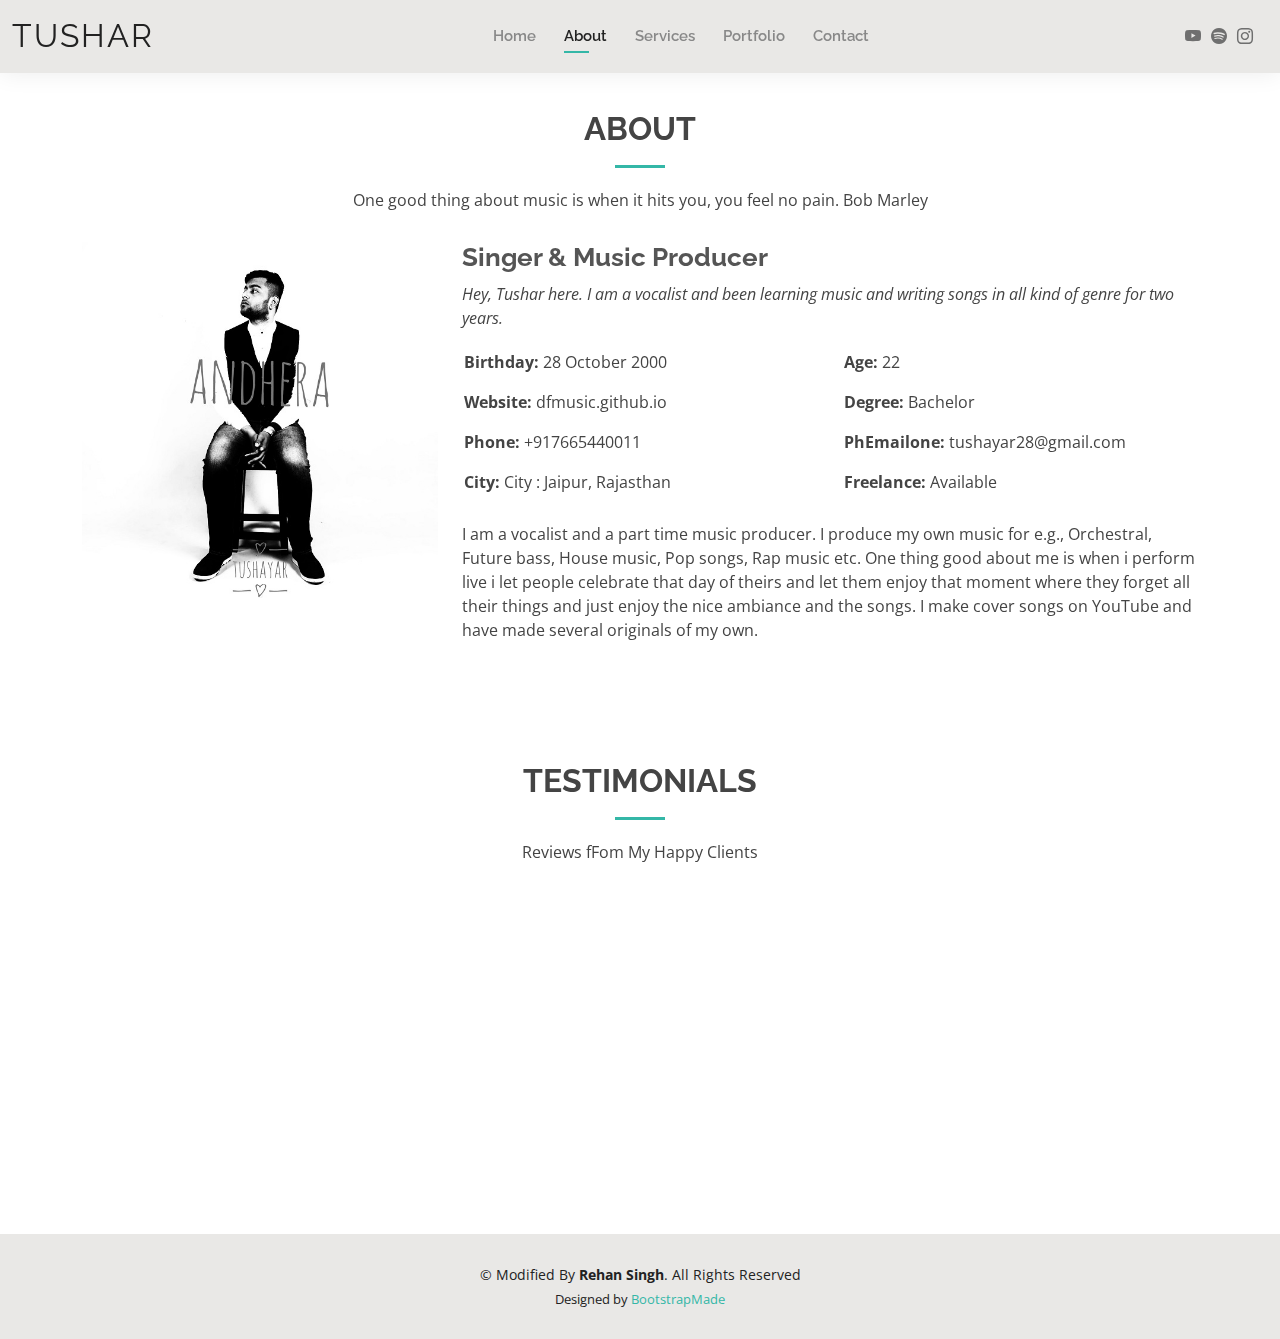
==== commit e5d53cc4: "de;" ====
--- a/about.html
+++ b/about.html
@@ -42,7 +42,6 @@
         <ul>
           <li><a href="index.html">Home</a></li>
           <li><a class="active" href="about.html">About</a></li>
-          <li><a href="resume.html">Resume</a></li>
           <li><a href="services.html">Services</a></li>
           <li><a href="portfolio.html">Portfolio</a></li>
           <li><a href="contact.html">Contact</a></li>
